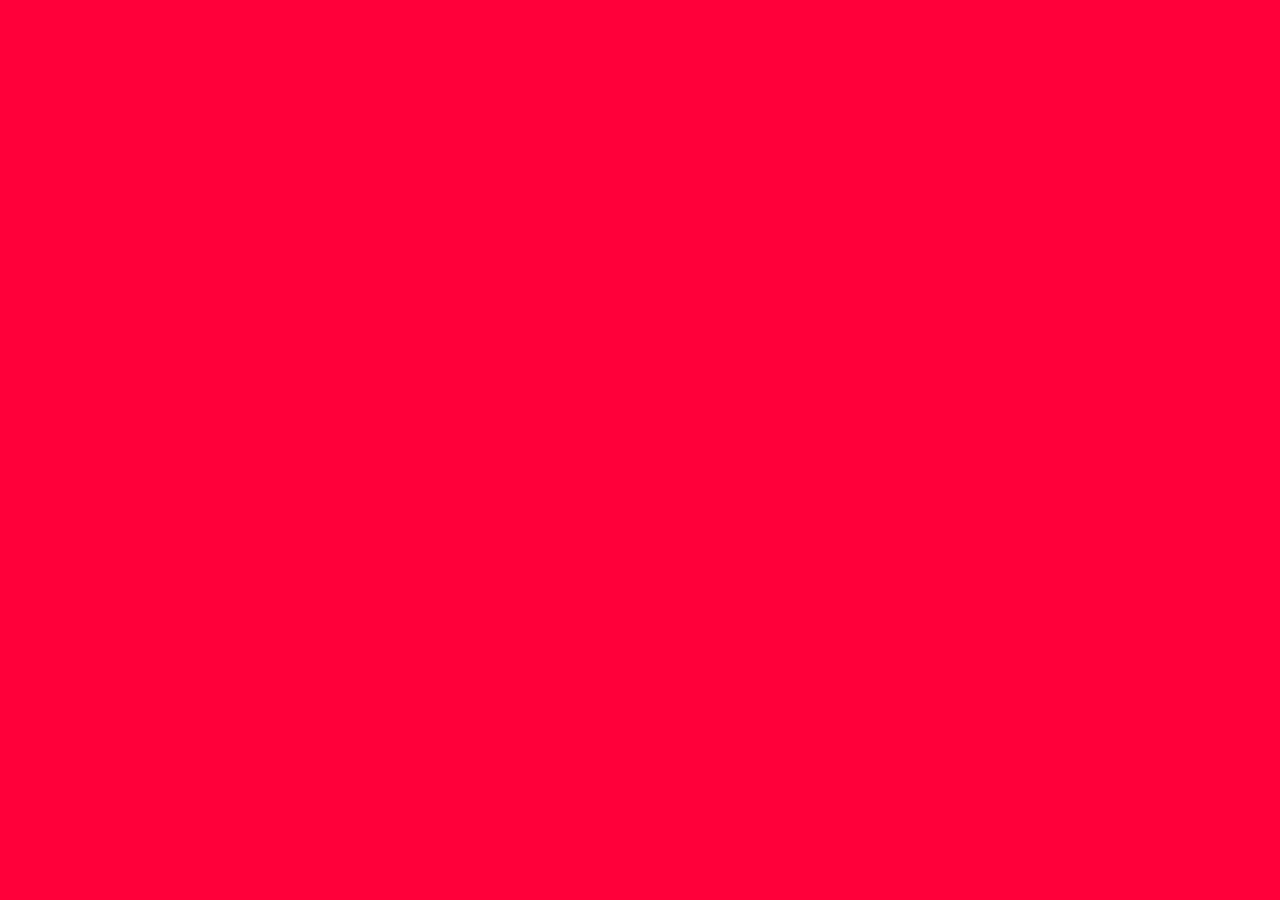
==== about.html @ 914cbc68 "Created about, services, and tasks pages" ====
<!DOCTYPE html>
<html lang="en-us">
    <head>
        <meta charset="UTF-8">
        <meta name="viewport" content="width=device-width, initial-scale=1.0">
        <meta name = "description" content="Learn about AquaDevine Pool Cleaning and Maintenance.">

        <title>About AquaDevine</title>

        <link href="https://cdn.jsdelivr.net/npm/bootstrap@5.3.8/dist/css/bootstrap.min.css" rel="stylesheet">
        <link rel="stylesheet" href="style.css">

        <script src="https://code.jquery.com/jquery-3.7.1.min.js" defer></script>
        <script src="https://cdn.jsdelivr.net/npm/bootstrap@5.3.8/dist/js/bootstrap.bundle.min.js" defer></script>
        <script src="index.js" defer></script>
    </head>

    <body>
        <div id="header"></div>
        
        
        <div id="footer"></div>
    </body>
</html>
---- style.css ----
body {
    background-color: #FF003b;
    color: #16354a;
    font-family: Arial, sans-serif;
    margin: 0;
    padding: 0;
}
header {
    background-color: #007BFF;
    color: white;
    padding: 25px;
    text-align: center;
}

main {
    min-height: 60vh;
}

footer {
    background-color: #16354a;
    color: white;
    padding: 20px;
}

.navbar {
    color: white;
    background-color: #087ca7;
}

.navbar-brand {
    font-size: 1.5rem;
    font-weight: bold;
}

.navlink {
    color:wheat;
}
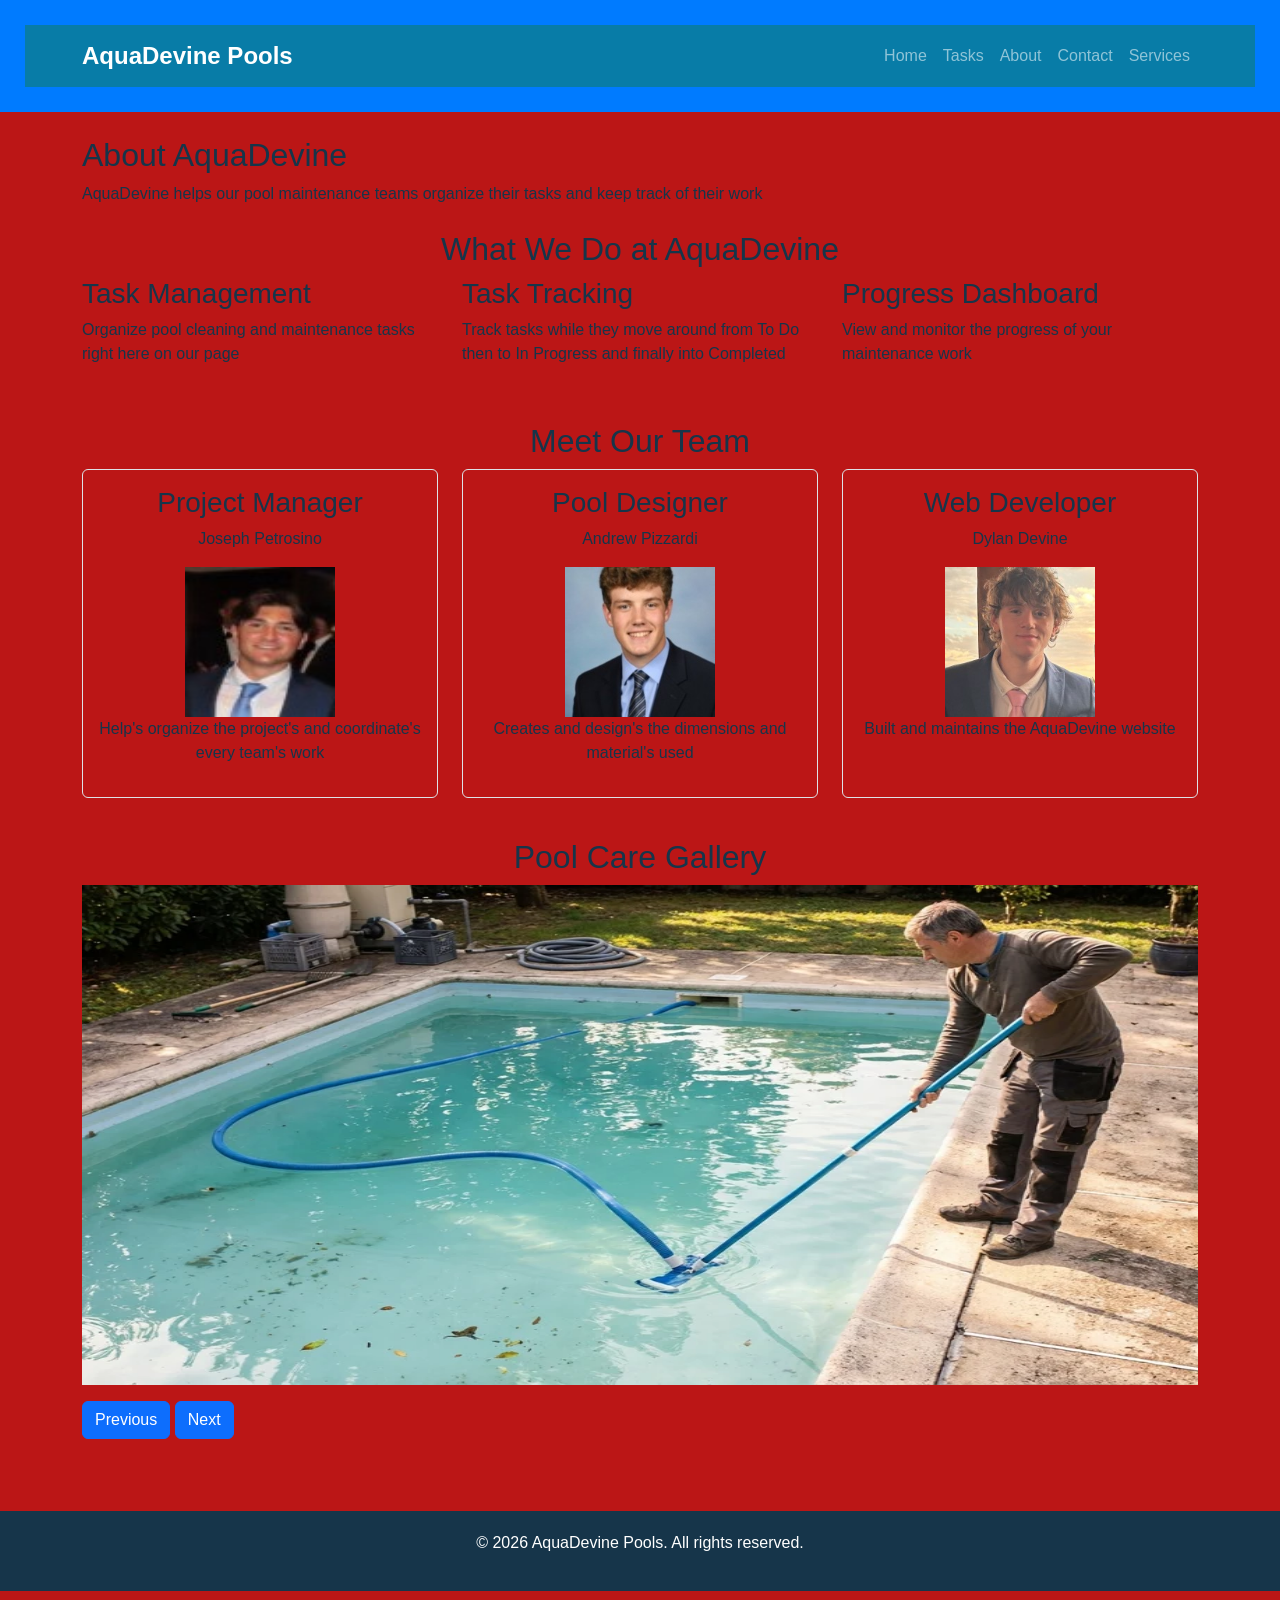
==== commit 0370aa7f: "changed the color of the background for my body and added carousel on about.html" ====
--- a/about.html
+++ b/about.html
@@ -17,7 +17,123 @@
 
     <body>
         <div id="header"></div>
-        
+        <main class="container py-4">
+            <section class="mb-4">
+                <h2>About AquaDevine</h2>
+                <p>
+                    AquaDevine helps our pool maintenance teams organize their tasks and keep track of their work
+                </p>
+            </section>
+
+            <section class="mb-4">
+                <h2 class="text-center">What We Do at AquaDevine</h2>
+
+                <div class="row">
+                    <div class="col-md-4 mb-3">
+                        <h3>Task Management</h3>
+                        <p>Organize pool cleaning and maintenance tasks right here on our page</p>
+                    </div>
+                    
+                    <div class="col-md-4 mb-3">
+                        <h3>Task Tracking</h3>
+                        <p>Track tasks while they move around from To Do then to In Progress and finally into Completed</p>
+                    </div>
+
+                    <div class="col-md-4 mb-3">
+                        <h3>Progress Dashboard</h3>
+                        <p>View and monitor the progress of your maintenance work</p>
+                    </div>
+                    
+
+                </div>
+            </section>
+
+
+            <section class="mb-4">
+                <h2 class="text-center">Meet Our Team</h2>
+
+                <div class="row">
+
+                    <div class="col-md-4 mb-3 text-center">
+                        <div class="border rounded p-3 h-100">
+                            <h3>Project Manager</h3>
+                            <p>Joseph Petrosino</p>
+                            <img src="images/TeamMember1.jpg"
+                            alt="Team Member 1"
+                            width="150"
+                            height="150">
+                            <p>Help's organize the project's and coordinate's every team's work</p>
+                        </div>
+                    </div>
+
+                    <div class="col-md-4 mb-3 text-center">
+                        <div class="border rounded p-3 h-100">
+                            <h3>Pool Designer</h3>
+                            <p>Andrew Pizzardi</p>
+                            <img src="images/teammember2.jpg"
+                            alt="Team Member 2"
+                            width="150"
+                            height="150">
+                            <p>Creates and design's the dimensions and material's used</p>
+                        </div>
+                    </div>
+
+                    <div class="col-md-4 mb-3 text-center">
+                        <div class="border rounded p-3 h-100">
+                            <h3>Web Developer</h3>
+                            <p>Dylan Devine</p>
+                            <img src="images/teammember3.jpg"
+                            alt="Team Member 3"
+                            width="150"
+                            height="150">
+                            <p>Built and maintains the AquaDevine website</p>
+                        </div>
+                    </div>
+                </div>
+            </section>
+            <section>
+                <h2 class="text-center">Pool Care Gallery</h2>
+
+            <div id="poolCarousel" class="carousel slide">
+
+                <div class="carousel-inner">
+
+                    <div class="carousel-item active">
+                        <img src="images/PoolCleaning.webp"
+                            width="500"
+                            height="500"
+                            class="d-block w-100"
+                            alt="Pool cleaning">
+                    </div>
+
+                    <div class="carousel-item">
+                        <img src="images/swimming_pool_maintenance.jpg"
+                            width="500"
+                            height="500"
+                            class="d-block w-100"
+                            alt="Pool maintenance">
+                    </div>
+
+                    <div class="carousel-item">
+                        <img src="images/CleanPool.jpg"
+                            width="500"
+                            height="500"
+                            class="d-block w-100"
+                            alt="Clean swimming pool">
+                    </div>
+
+                </div>
+
+                <button class="btn btn-primary mt-3" type="button" data-bs-target="#poolCarousel" data-bs-slide="prev">
+                    Previous
+                </button>
+
+                <button class="btn btn-primary mt-3" type="button" data-bs-target="#poolCarousel" data-bs-slide="next">
+                    Next
+                </button>
+            </div>
+            </section>
+        </main>
         
         <div id="footer"></div>
     </body>
--- a/style.css
+++ b/style.css
@@ -1,5 +1,5 @@
 body {
-    background-color: #FF003b;
+    background-color: #bb1616;
     color: #16354a;
     font-family: Arial, sans-serif;
     margin: 0;
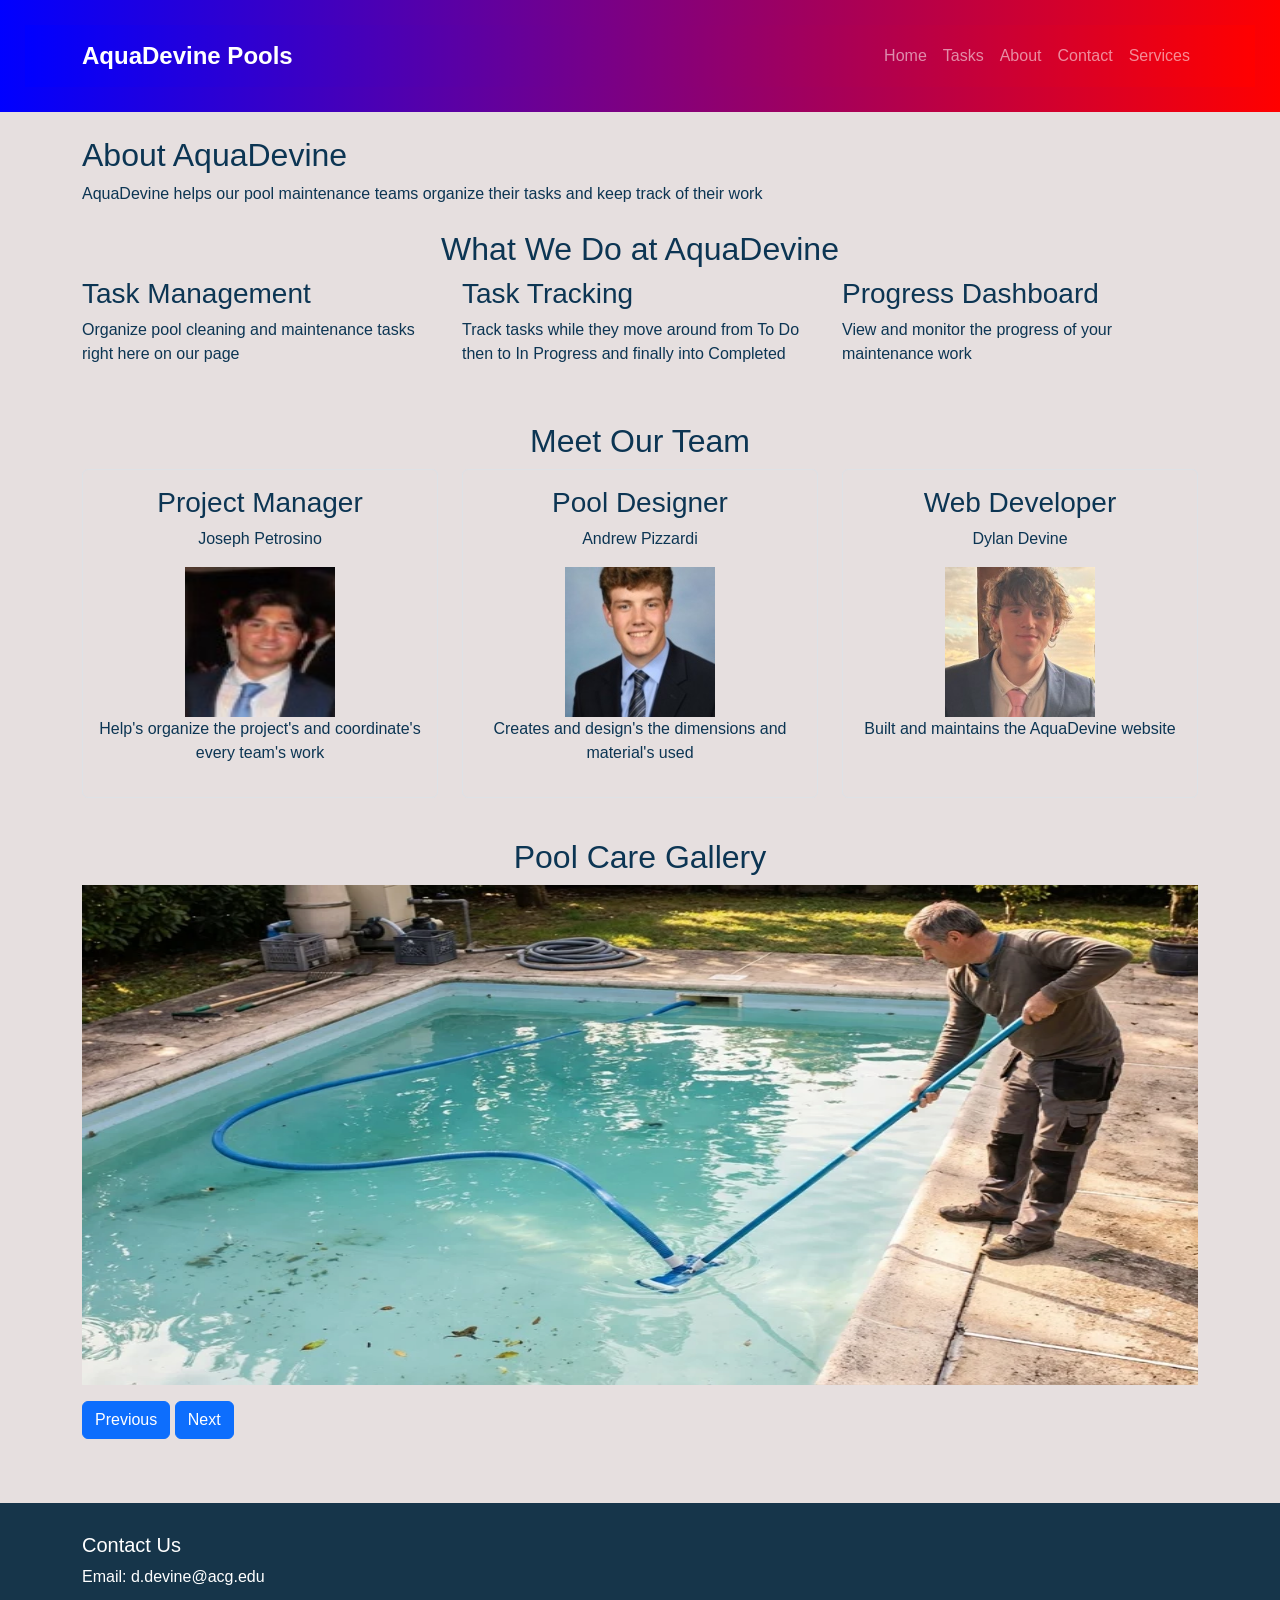
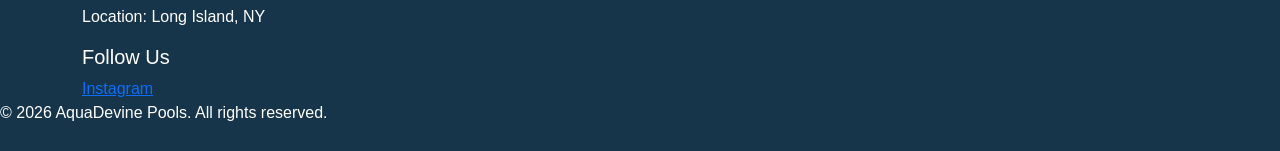
==== commit 7ce6c547: "updated my other pages" ====
--- a/about.html
+++ b/about.html
@@ -1,6 +1,7 @@
 <!DOCTYPE html>
 <html lang="en-us">
     <head>
+
         <meta charset="UTF-8">
         <meta name="viewport" content="width=device-width, initial-scale=1.0">
         <meta name = "description" content="Learn about AquaDevine Pool Cleaning and Maintenance.">
@@ -16,19 +17,28 @@
     </head>
 
     <body>
+        <!--placeholder where the header.html is loaded-->
         <div id="header"></div>
+
         <main class="container py-4">
+
             <section class="mb-4">
+
                 <h2>About AquaDevine</h2>
                 <p>
                     AquaDevine helps our pool maintenance teams organize their tasks and keep track of their work
                 </p>
+
             </section>
 
+            <!--Section describing the main features of AquaDevine-->
             <section class="mb-4">
+
                 <h2 class="text-center">What We Do at AquaDevine</h2>
 
+                <!--Bootstrap row-->
                 <div class="row">
+
                     <div class="col-md-4 mb-3">
                         <h3>Task Management</h3>
                         <p>Organize pool cleaning and maintenance tasks right here on our page</p>
@@ -46,14 +56,18 @@
                     
 
                 </div>
+
             </section>
 
+            <!--Section introducing AquaDevine team-->
+            <section class="mb-4">
 
-            <section class="mb-4">
                 <h2 class="text-center">Meet Our Team</h2>
 
+                <!--Bootstrap row containing team member cards-->
                 <div class="row">
 
+                    <!-- Contains employees information and loads images from images folder-->
                     <div class="col-md-4 mb-3 text-center">
                         <div class="border rounded p-3 h-100">
                             <h3>Project Manager</h3>
@@ -91,11 +105,14 @@
                     </div>
                 </div>
             </section>
+
+            <!-- Gallery using Bootstrap carousel that gets images from imagage folder-->
             <section>
                 <h2 class="text-center">Pool Care Gallery</h2>
 
             <div id="poolCarousel" class="carousel slide">
 
+                <!--Contains the images that are displayed in the carousel-->
                 <div class="carousel-inner">
 
                     <div class="carousel-item active">
@@ -124,10 +141,12 @@
 
                 </div>
 
+                <!-- Button to move to the previous image-->
                 <button class="btn btn-primary mt-3" type="button" data-bs-target="#poolCarousel" data-bs-slide="prev">
                     Previous
                 </button>
 
+                <!-- Button to move to the next image-->
                 <button class="btn btn-primary mt-3" type="button" data-bs-target="#poolCarousel" data-bs-slide="next">
                     Next
                 </button>
@@ -135,6 +154,7 @@
             </section>
         </main>
         
+        <!-- Placeholder for shared footer-->
         <div id="footer"></div>
     </body>
 </html>
--- a/style.css
+++ b/style.css
@@ -1,37 +1,76 @@
+/* sets the default styles for the entire webpage*/
 body {
-    background-color: #bb1616;
-    color: #16354a;
+    background-color: #e6dfdf;
+    color: #0c3553;
     font-family: Arial, sans-serif;
     margin: 0;
     padding: 0;
 }
+/* styles the header */
 header {
-    background-color: #007BFF;
+    background: linear-gradient(to right, blue, red);
     color: white;
     padding: 25px;
     text-align: center;
 }
-
+/* makes the main content at least 60% of the viewport height */
 main {
     min-height: 60vh;
 }
-
+/*styles the footer section */
 footer {
     background-color: #16354a;
     color: white;
-    padding: 20px;
+    padding: 30px 0 10px;
+    margin-top: 40px;
 }
-
+/* adds a blue to red gradient to the nav bar */
 .navbar {
-    color: white;
-    background-color: #087ca7;
+    background: linear-gradient(to right, blue, red);
 }
-
+/* styles the website name in the nav bar */
 .navbar-brand {
     font-size: 1.5rem;
     font-weight: bold;
 }
+/* sets the color of the navigation links */
+.navlink {
+    color:black;
+}
+/* styles the FAQ question buttons */
+.faqQuestion {
+    background: none;
+    border: none;
+    font-size: 1.1rem;
+    font-weight: bold;
+    text-align: left;
+    width: 100%;
+    cursor: pointer;
+}
+/* applies the dark theme to the page */
+.dark-mode {
+    background-color: #0c3553;
+    color: white;
+}
 
-.navlink {
-    color:wheat;
+/* changes the navbar gradient when dark mode is turned o */
+.dark-mode .navbar {
+    background: linear-gradient(to right, rgb(14, 14, 73), rgb(87, 19, 19)) ;
+}
+
+/* changes cards, kanban columns, and tables in dark mode */
+.dark-mode .card, .dark-mode .kanban-column, .dark-mode table {
+    background-color: rgb(31, 17, 17);
+    color: white;
+}
+
+/* changes form fields to darker color */
+.dark-mode input, .dark-mode textarea, .dark-mode select {
+    background-color: #333;
+    color: white;
+    border-color: #555;
+}
+/* changes link colors in dark mode */
+.dark-mode a {
+    color: #8ab4f8
 }
